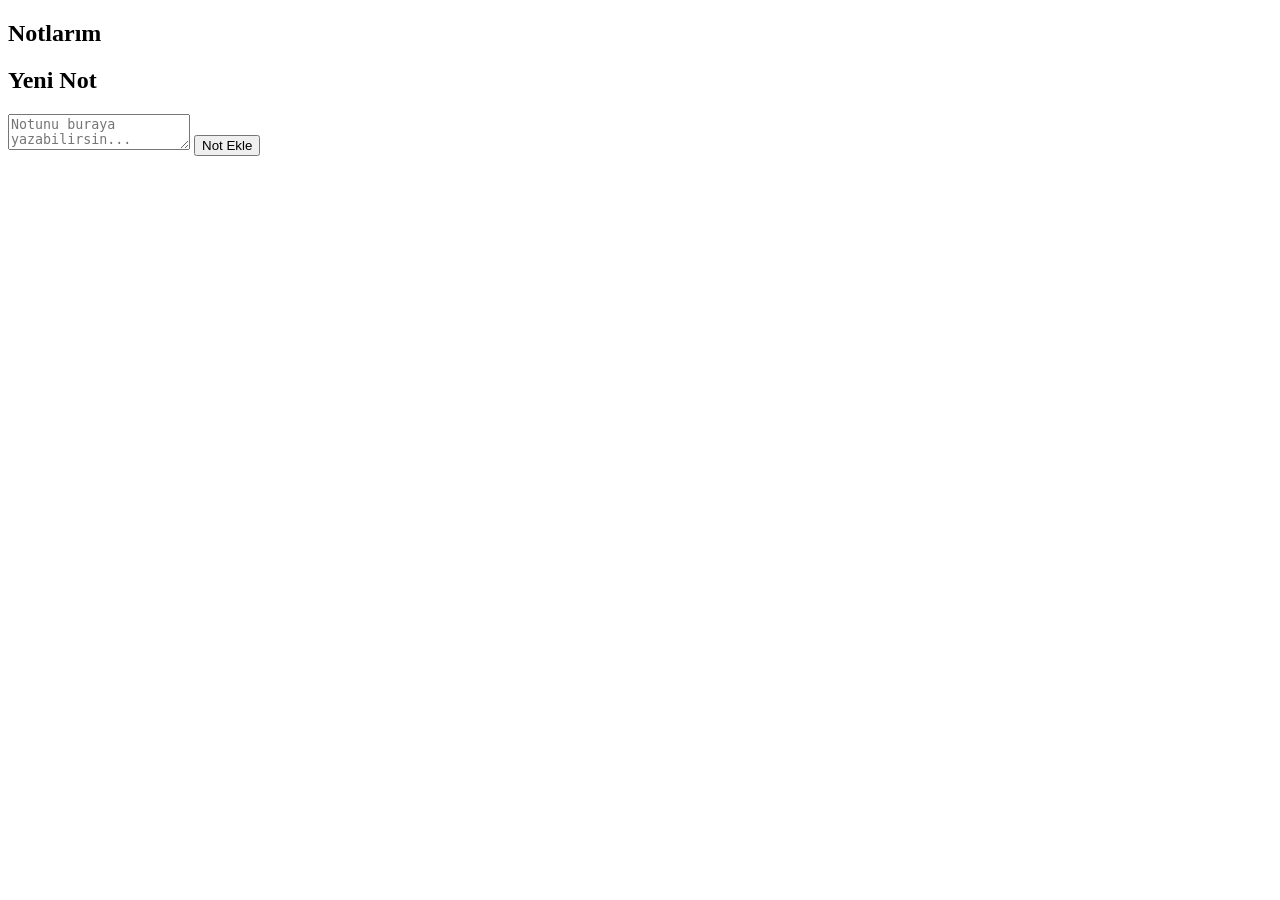
==== index - Kopya.html @ 31c84cf0 "ilk commit" ====
<!DOCTYPE html>
<html lang="tr">
<head>
    
    <meta charset="UTF-8">
    <meta name="viewport" content="width=device-width, initial-scale=1.0">
    <title>notalma</title>
    <link rel="stylesheet" href="../style.css">
</head>
<body>
    <div class="container">
        <div class="left">
            <h2>Notlarım</h2>
            <ul id="note-list">
                <!-- Notlar buraya eklenecek -->
            </ul>
        </div>
        <div class="right">
            <h2>Yeni Not</h2>
            <textarea id="note-input" placeholder="Notunu buraya yazabilirsin..."></textarea>
            <button id="add-note">Not Ekle</button>
        </div>
    </div>
    <script src="script.js"></script>
</body>
</html>
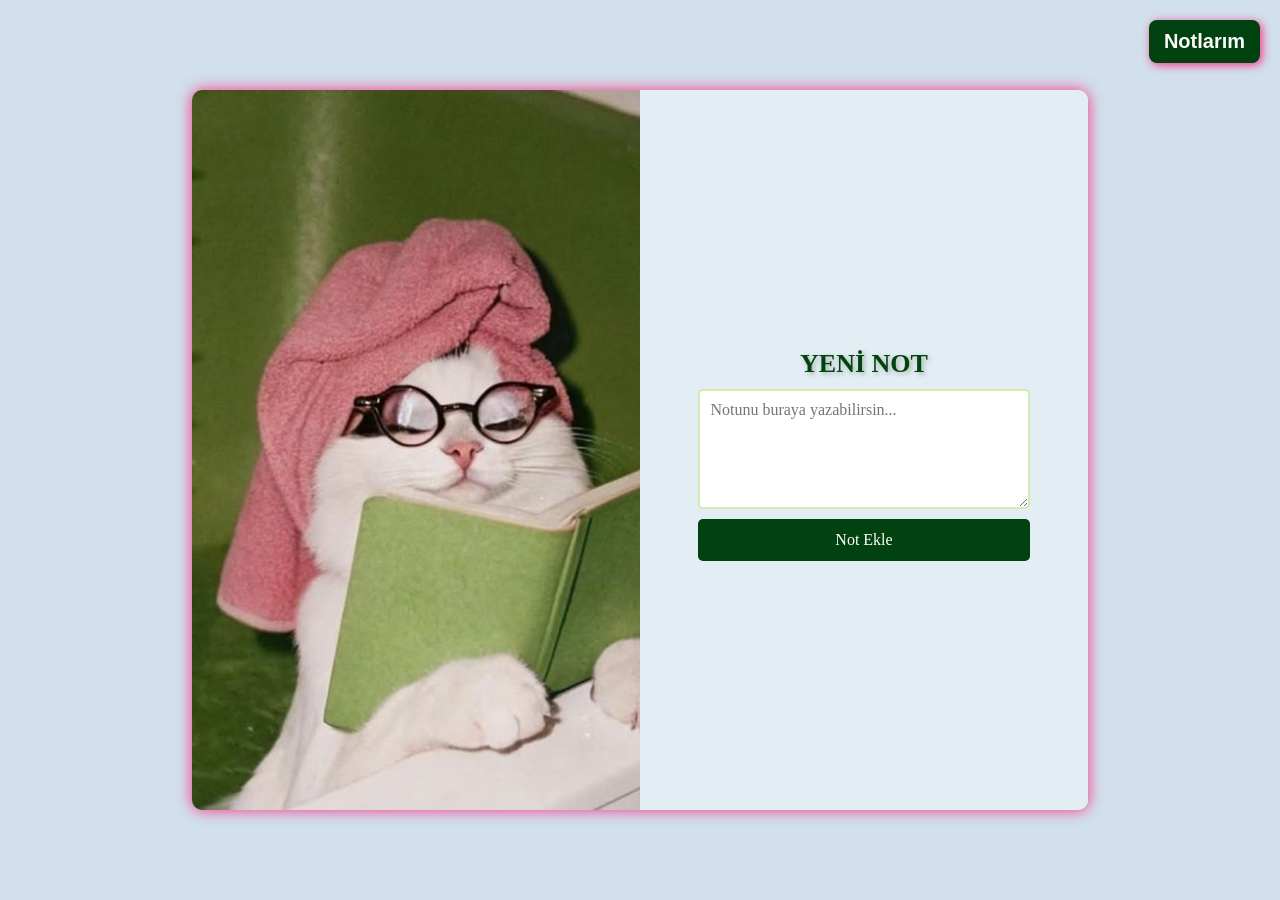
==== commit 2f75a304: "duzeltme" ====
--- a/index - Kopya.html
+++ b/index - Kopya.html
@@ -5,7 +5,7 @@
     <meta charset="UTF-8">
     <meta name="viewport" content="width=device-width, initial-scale=1.0">
     <title>notalma</title>
-    <link rel="stylesheet" href="../style.css">
+    <link rel="stylesheet" href="./style.css">
 </head>
 <body>
     <div class="container">
--- a/style.css
+++ b/style.css
@@ -0,0 +1,156 @@
+* {
+    margin: 0;
+    padding: 0;
+    box-sizing: border-box;
+    font-family: 'Georgia', serif;
+}
+
+body {
+    display: flex;
+    justify-content: center;
+    align-items: center;
+    height: 100vh;
+    background-color: #d1e0ec;
+}
+
+.container {
+    display: flex;
+    width: 70%;
+    height: 80vh;
+    box-shadow: 0 0 15px rgb(247, 49, 131);
+    border-radius: 10px;
+    overflow: hidden;
+}
+
+.left {
+    width: 50%;
+    height: 100%;
+    background: url(img/kediresmi.jpg)no-repeat center center/cover;
+    display: flex;
+    justify-content: center;
+    align-items: center;
+}
+
+.left h2 {
+    color: white;
+    font-size: 28px;
+    background: rgba(247, 49, 131);
+    padding: 10px;
+    border-radius: 5px;
+}
+
+.right {
+    width: 50%;
+    background-color: #e2eef3;
+    padding: 40px;
+    display: flex;
+    flex-direction: column;
+    justify-content: center;
+    align-items: center;
+}
+
+.left h2 {
+    position: absolute; 
+    right: 20px;
+    top: 20px;  
+    background-color: #024110; 
+    color: #fcfcfc;  
+    font-family: "Arial", sans-serif; 
+    font-size: 20px; 
+    padding: 10px 15px;
+    border-radius: 8px;
+    font-weight: bold;
+    box-shadow: 2px 2px 10px rgb(247, 49, 131);
+}
+
+
+textarea {
+    width: 90%;
+    height: 120px;
+    padding: 10px;
+    border: 2px solid #d4ebb0;
+    border-radius: 5px;
+    background-color: #fff;
+    font-size: 16px;
+}
+
+button {
+    width: 90%;
+    padding: 12px;
+    margin-top: 10px;
+    background-color: #024110;
+    color: white;
+    border: none;
+    border-radius: 5px;
+    font-size: 16px;
+    cursor: pointer;
+    transition: 0.3s;
+}
+
+button:hover {
+    background-color: #a8ff57;
+}
+.right h2 {
+    font-size: 26px;  /* Daha büyük font */
+    font-weight: bold; /* Kalın font */
+    color: #024110; /* Parlak mavi renk */
+    text-transform: uppercase; /* Büyük harf */
+    text-shadow: 2px 2px 5px rgba(17, 44, 2, 0.3); /* Hafif gölge efekti */
+    padding: 10px;
+    
+    display: inline-block; /* Sadece başlığın altına çizgi ekler */
+}
+/* 1️⃣ Küçük ekranlar (Mobil) için */
+@media (max-width: 768px) {
+    .container {
+        flex-direction: column; /* İçeriği dikey hizala */
+        width: 90%;
+        height: auto;
+    }
+
+    .left, .right {
+        width: 100%;
+        height: 50vh; /* Yüksekliği azalt */
+    }
+
+    .left h2 {
+        position: relative; /* Sabit konumu kaldır */
+        right: auto;
+        top: auto;
+        margin-top: 10px;
+        text-align: center;
+    }
+
+    .right {
+        padding: 20px;
+    }
+
+    .right h2 {
+        font-size: 24px; /* Başlığı biraz küçült */
+        text-align: center; /* Ortala */
+        padding: 10px;
+    }
+
+    textarea {
+        width: 100%; /* Genişlik tam olsun */
+    }
+
+    button {
+        width: 100%;
+    }
+}
+
+/* 2️⃣ Orta boyutlu ekranlar (Tabletler) için */
+@media (max-width: 1024px) {
+    .container {
+        width: 85%;
+    }
+
+    .left h2 {
+        font-size: 22px;
+    }
+
+    .right h2 {
+        font-size: 24px;
+    }
+}
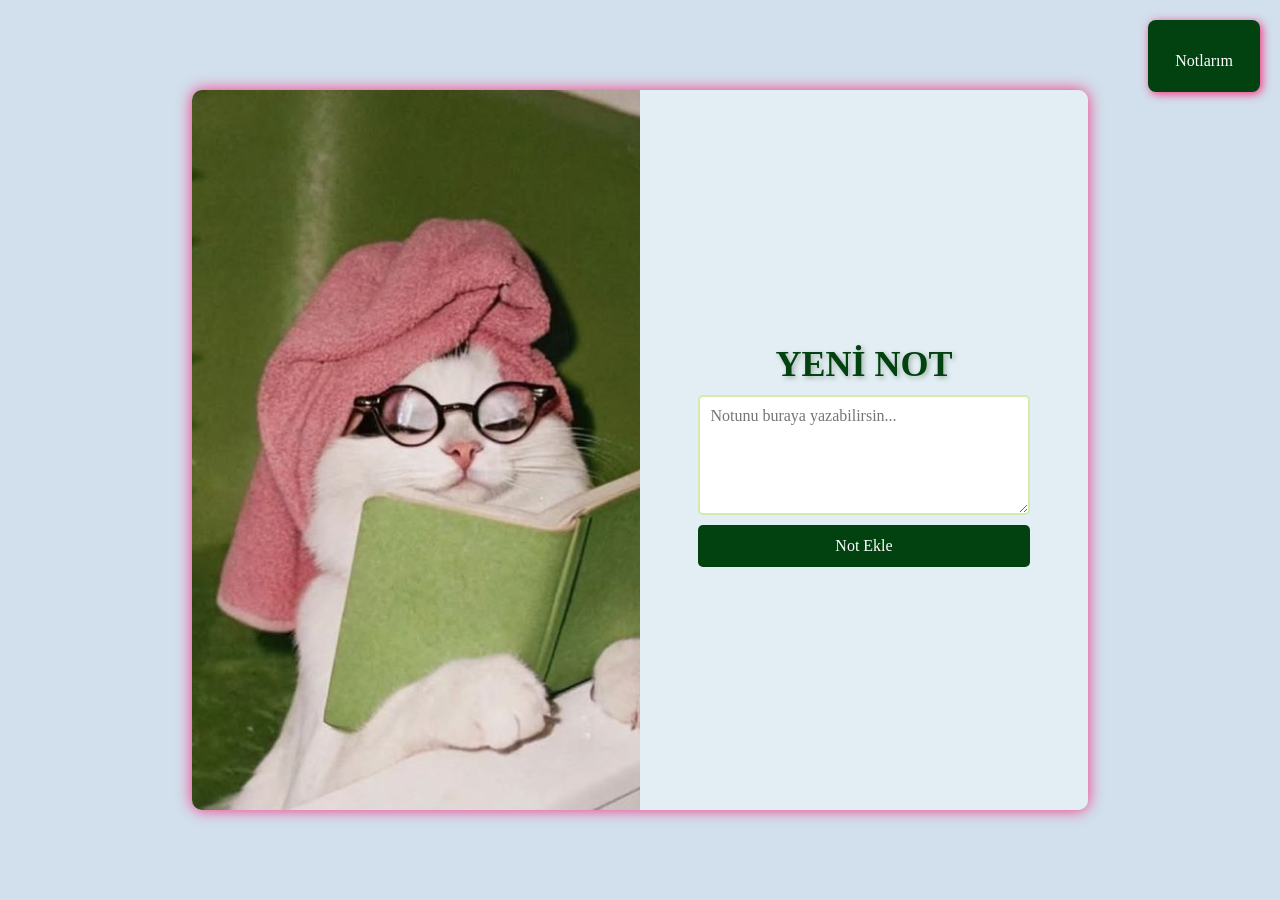
==== commit c48deeef: "Güncellemeler yapıldı" ====
--- a/index - Kopya.html
+++ b/index - Kopya.html
@@ -10,17 +10,21 @@
 <body>
     <div class="container">
         <div class="left">
-            <h2>Notlarım</h2>
+            <h2>
+                <button id="notlarim-btn">Notlarım</button>
+            </h2>
             <ul id="note-list">
                 <!-- Notlar buraya eklenecek -->
             </ul>
         </div>
         <div class="right">
-            <h2>Yeni Not</h2>
+            <h2  id="tosuncuk">Yeni Not</h2>
             <textarea id="note-input" placeholder="Notunu buraya yazabilirsin..."></textarea>
             <button id="add-note">Not Ekle</button>
+           
+
         </div>
     </div>
-    <script src="script.js"></script>
+    <script src="./js/script.js"></script>
 </body>
 </html>
--- a/style.css
+++ b/style.css
@@ -91,7 +91,7 @@
     background-color: #a8ff57;
 }
 .right h2 {
-    font-size: 26px;  /* Daha büyük font */
+    font-size: 36px;  /* Daha büyük font */
     font-weight: bold; /* Kalın font */
     color: #024110; /* Parlak mavi renk */
     text-transform: uppercase; /* Büyük harf */
@@ -154,3 +154,98 @@
         font-size: 24px;
     }
 }
+.feedback {
+    position: fixed;
+    top: 20px;
+    right: 20px;
+    padding: 10px 20px;
+    border-radius: 8px;
+    font-weight: bold;
+    z-index: 1000;
+    animation: fadeInOut 2s ease-in-out;
+}
+
+.feedback.success {
+    background-color: #4CAF50;
+    color: white;
+}
+
+.feedback.error {
+    background-color: #D32F2F;
+    color: white;
+}
+#note-list {
+    list-style: none;
+    padding: 0;
+    margin: 20px;
+    display: flex;
+    flex-direction: column;
+    align-items: flex-start; /* Notları sola hizalar */
+    max-width: 100%;
+}
+
+.note-item {
+    background-color: #ffffff;
+    padding: 10px;
+    margin: 5px 0;
+    border-radius: 8px;
+    display: flex;
+    justify-content: space-between;
+    align-items: center;
+    width: 90%; /* Sayfanın genişliğine uyum sağlar */
+    box-shadow: 2px 2px 5px rgba(0, 0, 0, 0.1);
+    border-left: 5px solid #4CAF50; /* Notları belirginleştirmek için sol kenar ekler */
+    position: relative; /* Sayfaya uygun şekilde konumlandırır */
+}
+
+.delete-btn {
+    background-color: #d32f2f;
+    color: white;
+    border: none;
+    padding: 6px 12px;
+    cursor: pointer;
+    border-radius: 4px;
+    font-size: 14px;
+    transition: background 0.3s ease;
+}
+
+.delete-btn:hover {
+    background-color: #b71c1c;
+}
+/* Not listesi başlangıçta gizli olacak */
+#note-list {
+    display: none;
+    position: absolute;
+    top: 50px;
+    right: 20px;
+    width: 200px;
+    background: white;
+    border: 1px solid #ddd;
+    padding: 10px;
+    box-shadow: 0 2px 5px rgba(0, 0, 0, 0.2);
+    border-radius: 8px;
+}
+
+#note-list.show {
+    display: block; /* "Notlarım" butonuna basınca açılacak */
+}
+
+/* Not öğelerini düzgün hizala */
+.note-item {
+    display: flex;
+    justify-content: space-between;
+    align-items: center;
+    background: #f8f9fa;
+    padding: 5px;
+    margin-bottom: 5px;
+    border-radius: 5px;
+}
+
+.delete-note {
+    background: red;
+    color: white;
+    border: none;
+    cursor: pointer;
+    padding: 5px;
+    border-radius: 5px;
+}
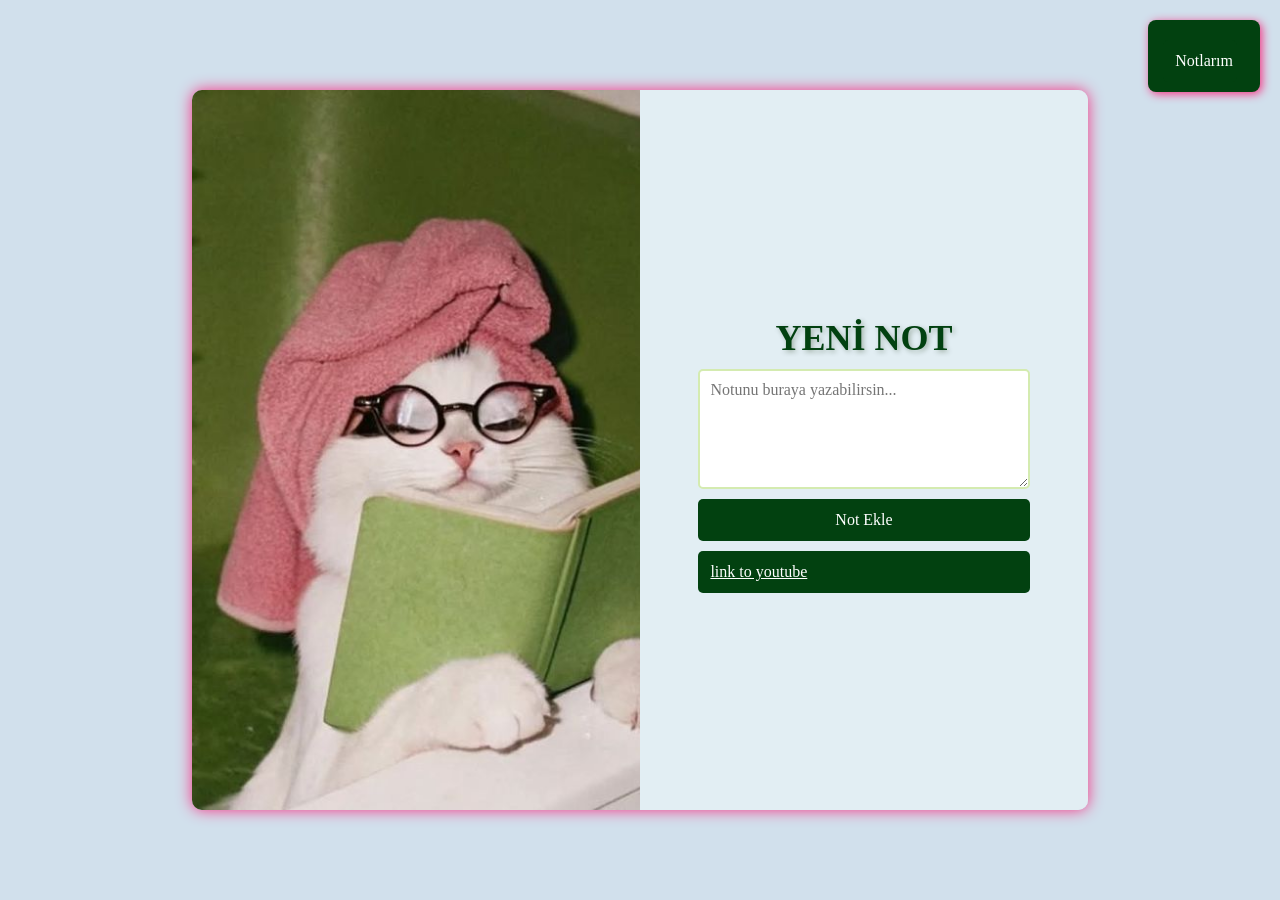
==== commit 10a8de7b: "yeni guncelleme" ====
--- a/index - Kopya.html
+++ b/index - Kopya.html
@@ -16,12 +16,16 @@
             <ul id="note-list">
                 <!-- Notlar buraya eklenecek -->
             </ul>
+     
         </div>
         <div class="right">
             <h2  id="tosuncuk">Yeni Not</h2>
             <textarea id="note-input" placeholder="Notunu buraya yazabilirsin..."></textarea>
             <button id="add-note">Not Ekle</button>
-           
+            <a href="https://www.youtube.com/">
+                link to youtube
+
+            </a>
 
         </div>
     </div>
--- a/style.css
+++ b/style.css
@@ -249,3 +249,18 @@
     padding: 5px;
     border-radius: 5px;
 }
+a{
+    
+        width: 90%;
+        padding: 12px;
+        margin-top: 10px;
+        background-color: #024110;
+        color: white;
+        border: none;
+        border-radius: 5px;
+        font-size: 16px;
+        cursor: pointer;
+        transition: 0.3s;
+    
+    
+}
